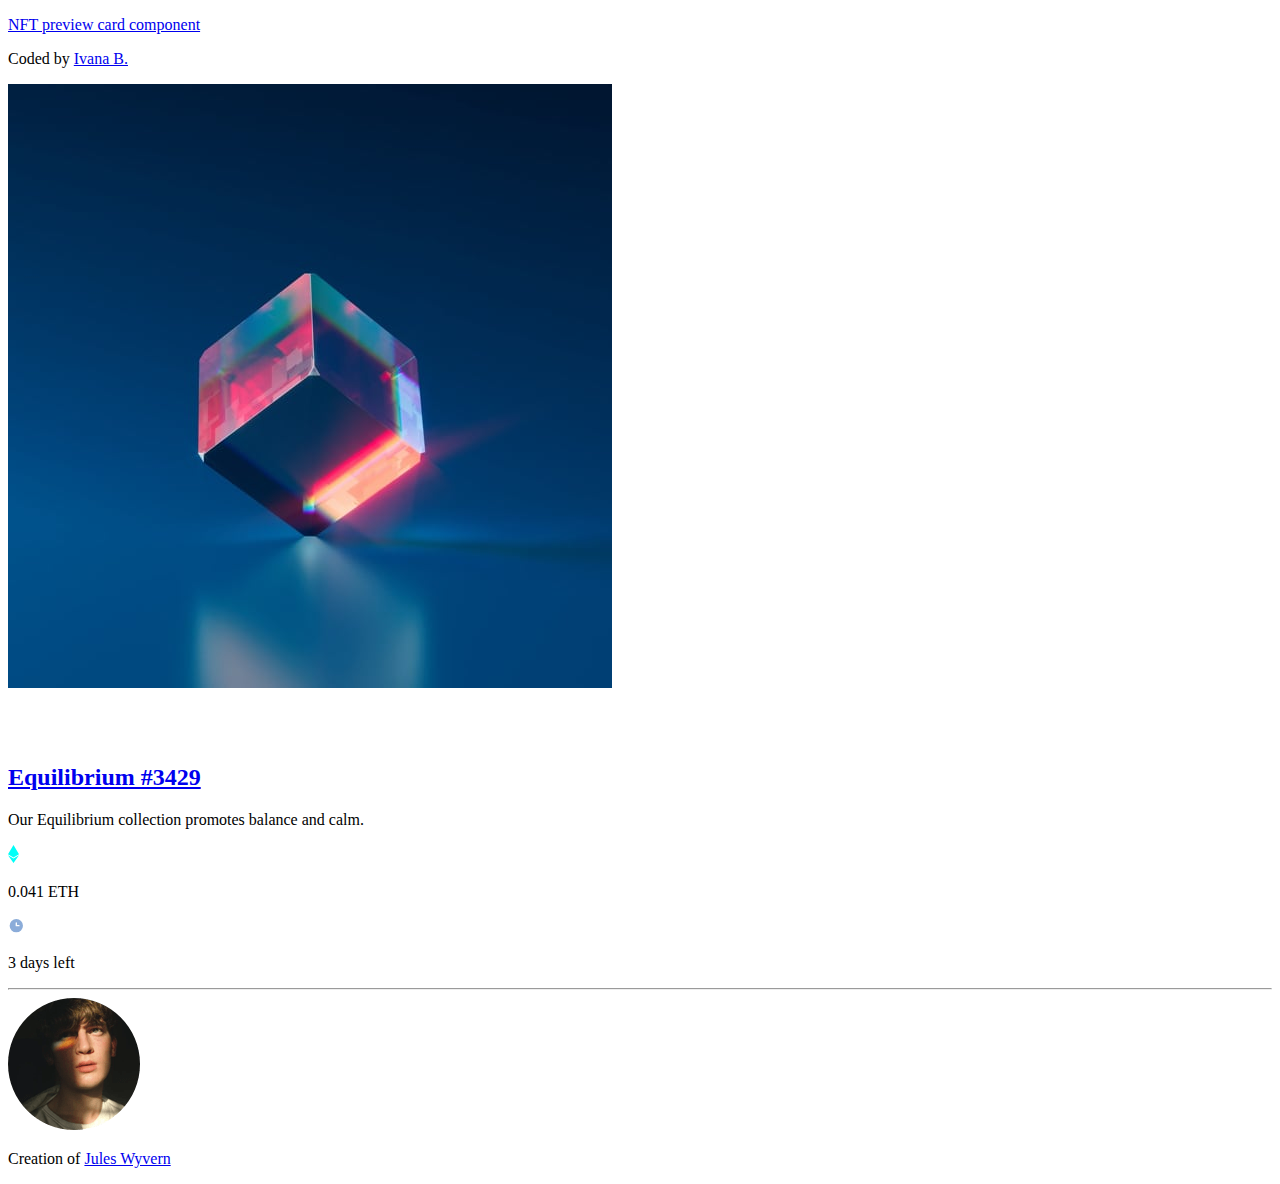
==== index.html @ a5545a70 "Update index.html" ====
<!DOCTYPE html>
<html lang="en">

<head>
  <meta charset="UTF-8">
  <meta name="viewport" content="width=device-width, initial-scale=1.0"> <!-- displays site properly based on user's device -->
  <link rel="icon" type="image/png" sizes="32x32" href="./images/favicon-32x32.png">
  <title>Frontend Mentor | NFT preview card component</title>

  <link rel="stylesheet" href="styles.css">
  
  <!-- fonts -->

  <link rel="preconnect" href="https://fonts.googleapis.com">
  <link rel="preconnect" href="https://fonts.gstatic.com" crossorigin>
  <link href="https://fonts.googleapis.com/css2?family=Outfit:wght@300;400;600&display=swap" rel="stylesheet">
  
</head>

<body>

  <div class="attribution">
    <p><a href="https://www.frontendmentor.io/challenges/nft-preview-card-component-SbdUL_w0U/hub/nft-preview-card-component-uXSz71eVM" target="_blank">NFT preview card component</a></p>
    <p>Coded by <a href="https://github.com/Ivy-B4N" target="_blank">Ivana B.</a></p>
  </div>

  <div class="container">

    <div class="card">
      <div class="card-body">

        <div class="img-container">
          <img src="./images/image-equilibrium.jpg" alt="equilibrium-img" class="equilibrium-img">
          <a href="#">
            <div class="overlay-img">
              <img src="./images/icon-view.svg" alt="view-img">
            </div>
          </a>
        </div>

        <div class="text-container">
          <h2><a href="#">Equilibrium #3429</a></h2>
          <p class="description">Our Equilibrium collection promotes balance and calm.</p>

          <div class="information">
            <div class="price">
              <img src="./images/icon-ethereum.svg" alt="ethereum-img">
              <p>0.041 ETH</p>
            </div>
            <div class="time">
              <img src="./images/icon-clock.svg" alt="clock-img">
              <p>3 days left</p>
            </div>
          </div>

          <hr>

          <div class="creator">
            <img src="./images/image-avatar.png" alt="avatar-img">
            <p>Creation of <a href="#">Jules Wyvern</a></p>
          </div>

        </div>
      </div>
    </div>

  </div>
</body>

</html>
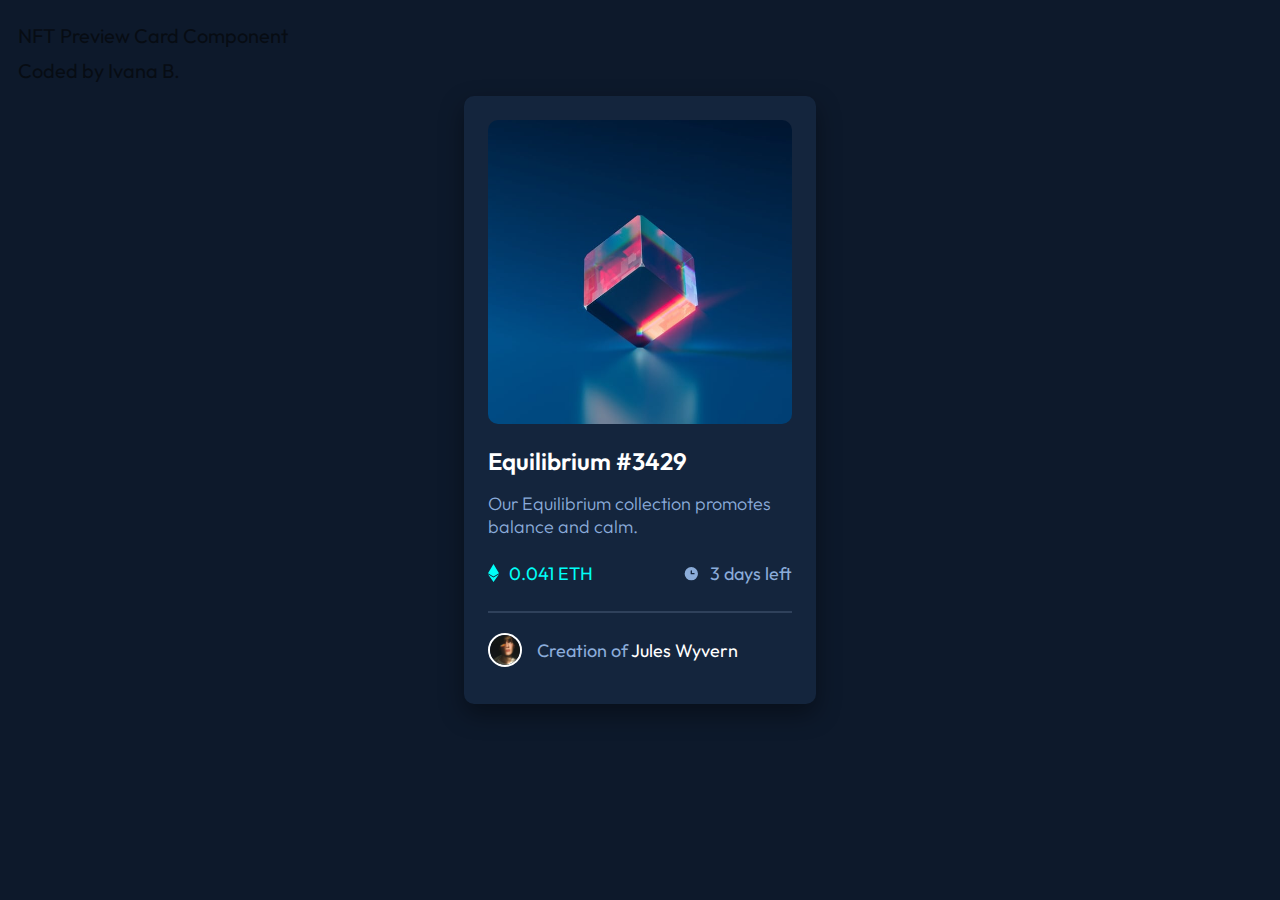
==== commit dd63510a: "Update index.html" ====
--- a/index.html
+++ b/index.html
@@ -5,7 +5,7 @@
   <meta charset="UTF-8">
   <meta name="viewport" content="width=device-width, initial-scale=1.0"> <!-- displays site properly based on user's device -->
   <link rel="icon" type="image/png" sizes="32x32" href="./images/favicon-32x32.png">
-  <title>Frontend Mentor | NFT preview card component</title>
+  <title>Frontend Mentor | NFT Preview Card Component</title>
 
   <link rel="stylesheet" href="styles.css">
   
@@ -18,53 +18,56 @@
 </head>
 
 <body>
+  <main>
 
-  <div class="attribution">
-    <p><a href="https://www.frontendmentor.io/challenges/nft-preview-card-component-SbdUL_w0U/hub/nft-preview-card-component-uXSz71eVM" target="_blank">NFT preview card component</a></p>
-    <p>Coded by <a href="https://github.com/Ivy-B4N" target="_blank">Ivana B.</a></p>
-  </div>
+    <div class="attribution">
+      <p><a href="https://www.frontendmentor.io/challenges" target="_blank">NFT Preview Card Component</a></p>
+      <p>Coded by <a href="https://github.com/Ivy-B4N" target="_blank">Ivana B.</a></p>
+    </div>
 
-  <div class="container">
+    <div class="container">
 
-    <div class="card">
-      <div class="card-body">
+      <div class="card">
+        <div class="card-body">
 
-        <div class="img-container">
-          <img src="./images/image-equilibrium.jpg" alt="equilibrium-img" class="equilibrium-img">
-          <a href="#">
-            <div class="overlay-img">
-              <img src="./images/icon-view.svg" alt="view-img">
-            </div>
-          </a>
-        </div>
-
-        <div class="text-container">
-          <h2><a href="#">Equilibrium #3429</a></h2>
-          <p class="description">Our Equilibrium collection promotes balance and calm.</p>
-
-          <div class="information">
-            <div class="price">
-              <img src="./images/icon-ethereum.svg" alt="ethereum-img">
-              <p>0.041 ETH</p>
-            </div>
-            <div class="time">
-              <img src="./images/icon-clock.svg" alt="clock-img">
-              <p>3 days left</p>
-            </div>
+          <div class="img-container">
+            <img src="./images/image-equilibrium.jpg" alt="equilibrium-img" class="equilibrium-img">
+            <a href="#">
+              <div class="overlay-img">
+                <img src="./images/icon-view.svg" alt="view-img">
+              </div>
+            </a>
           </div>
 
-          <hr>
+          <div class="text-container">
+            <h1><a href="#">Equilibrium #3429</a></h1>
+            <p class="description">Our Equilibrium collection promotes balance and calm.</p>
 
-          <div class="creator">
-            <img src="./images/image-avatar.png" alt="avatar-img">
-            <p>Creation of <a href="#">Jules Wyvern</a></p>
+            <div class="information">
+              <div class="price">
+                <img src="./images/icon-ethereum.svg" alt="ethereum-img">
+                <p>0.041 ETH</p>
+              </div>
+              <div class="time">
+                <img src="./images/icon-clock.svg" alt="clock-img">
+                <p>3 days left</p>
+              </div>
+            </div>
+
+            <hr>
+
+            <div class="creator">
+              <img src="./images/image-avatar.png" alt="avatar-img">
+              <p>Creation of <a href="#">Jules Wyvern</a></p>
+            </div>
+
           </div>
-
         </div>
       </div>
+  
     </div>
 
-  </div>
+  </main>
 </body>
 
 </html>
--- a/styles.css
+++ b/styles.css
@@ -0,0 +1,174 @@
+/* main */
+
+body {
+  background-color: hsl(217, 54%, 11%);
+  font-family: "Outfit", sans-serif;
+  font-weight: 400;
+}
+
+a {
+  color: hsl(0, 0%, 100%);
+  text-decoration: none;
+}
+
+a:hover {
+  color: hsl(178, 100%, 50%);
+}
+
+h1 {
+  font-size: 24px;
+  font-weight: 600;
+}
+
+p {
+  font-size: 18px;
+}
+
+hr {
+  border: 1px solid hsl(215, 32%, 27%);
+}
+
+
+/* attribution */
+
+.attribution {
+  color: hsl(215, 49%, 5%);
+  padding: 5px 10px;
+  position: absolute;
+}
+
+@media (max-width: 1000px) {
+  .attribution {
+    position: relative;
+    text-align: center;
+  }
+}
+
+  .attribution p {
+    margin: 10px 0;
+    font-size: 20px;
+  }
+
+  .attribution a {
+    color: hsl(215, 49%, 5%);
+  }
+
+  .attribution a:hover {
+    color: hsl(228, 49%, 32%);
+  }
+
+/* card */
+
+.container {
+  padding: 7%;
+}
+
+.card {
+  background-color: hsl(216, 50%, 16%);
+  border-radius: 10px;
+  width: 19rem;
+  padding: 24px;
+  margin: auto;
+  box-shadow: 0 10px 25px hsla(0, 0%, 0%, 0.4);
+}
+
+@media (max-width: 400px) {
+  .card {
+    width: 15rem;
+  }
+}
+
+@media (min-width: 300px) and (max-width: 350px) {
+  .card {
+    width: 13rem;
+  }
+}
+
+@media (max-width: 300px) {
+  .card {
+    width: 11rem;
+  }
+}
+
+/* image */
+
+.img-container {
+  position: relative;
+  width: 100%;
+}
+
+.equilibrium-img {
+  border-radius: 10px;
+  display: block;
+  width: 100%;
+}
+
+.overlay-img {
+  position: absolute;
+  top: 0;
+  left: 0;
+  width: 100%;
+  height: 100%;
+  border-radius: 10px;
+  background: hsla(178, 100%, 50%, 0.5);
+  color: hsl(0, 0%, 100%);
+  display: flex;
+  align-items: center;
+  justify-content: center;
+  opacity: 0;
+  transition: 0.1s;
+}
+
+.overlay-img:hover {
+  opacity: 1;
+}
+
+/* text */
+
+.text-container {
+  padding-top: 5px;
+  color: hsl(215, 51%, 70%);
+}
+
+.description {
+  font-weight: 300;
+  margin: 6px 0;
+}
+
+.information {
+  display: flex;
+  flex-direction: row;
+  justify-content: space-between;
+}
+
+.price {
+  color: hsl(178, 100%, 50%);
+  display: flex;
+  align-items: center;
+}
+
+  .price img {
+    margin-right: 10px;
+  }
+
+.time {
+  display: flex;
+  align-items: center;
+}
+
+  .time img {
+    margin-right: 10px;
+  }
+
+.creator {
+  display: flex;
+  flex-direction: row;
+  align-items: center;
+}
+
+  .creator img {
+    width: 30px;
+    border: 2px solid hsl(0, 0%, 100%);
+    border-radius: 100%;
+    margin-right: 15px;
+  }
